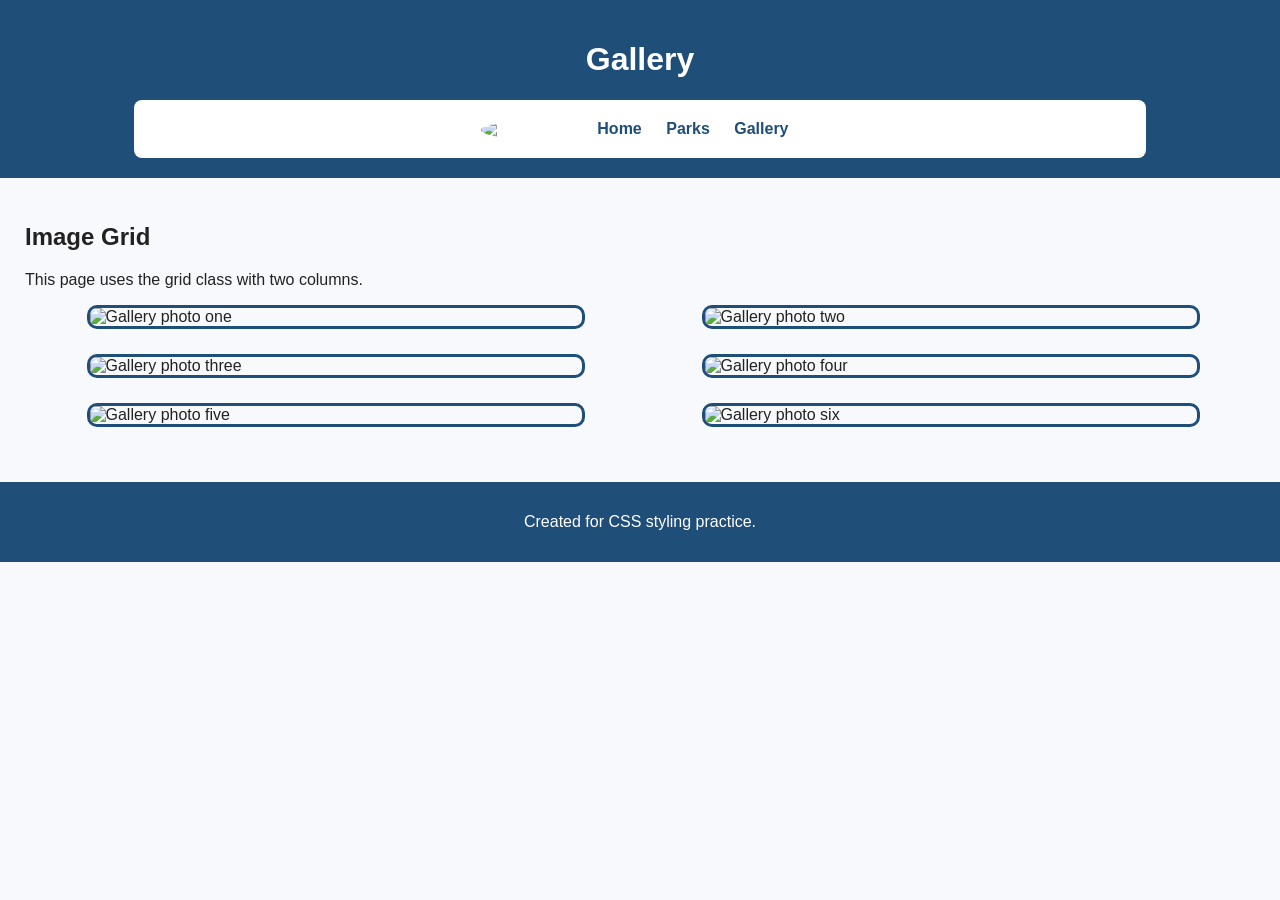
==== gallery.html @ 0762e409 "main" ====
<!DOCTYPE html>
<html lang="en">
<head>
  <meta charset="UTF-8">
  <meta name="viewport" content="width=device-width, initial-scale=1.0">
  <title>Gallery - CSS Assignment</title>
  <link rel="stylesheet" href="style.css">
</head>
<body>
  <a class="skip-link" href="#main">Skip to Main Content</a>

  <header>
    <h1>Gallery</h1>
    <nav>
      <img src="https://picsum.photos/100/100?random=13" alt="Gallery logo">
      <a href="index.html">Home</a>
      <a href="parks.html">Parks</a>
      <a href="gallery.html">Gallery</a>
    </nav>
  </header>

  <main id="main">
    <h2>Image Grid</h2>
    <p>This page uses the grid class with two columns.</p>

    <section class="grid">
      <img src="https://picsum.photos/400/260?random=14" alt="Gallery photo one">
      <img src="https://picsum.photos/400/260?random=15" alt="Gallery photo two">
      <img src="https://picsum.photos/400/260?random=16" alt="Gallery photo three">
      <img src="https://picsum.photos/400/260?random=17" alt="Gallery photo four">
      <img src="https://picsum.photos/400/260?random=18" alt="Gallery photo five">
      <img src="https://picsum.photos/400/260?random=19" alt="Gallery photo six">
    </section>
  </main>

  <footer>
    <p>Created for CSS styling practice.</p>
  </footer>
</body>
</html>
---- style.css ----
body {
  margin: 0;
  font-family: Arial, sans-serif;
  background-color: #f7f9fc;
  color: #222222;
}

.skip-link {
  position: absolute;
  left: -999px;
  top: 10px;
  background-color: #ffffff;
  color: #000000;
  padding: 10px;
  border: 2px solid #000000;
}

.skip-link:focus {
  left: 10px;
  z-index: 1000;
}

header {
  background-color: #1f4e79;
  color: #ffffff;
  padding: 20px;
  text-align: center;
}

nav {
  display: inline-block;
  width: 80%;
  background-color: #ffffff;
  padding: 10px;
  border-radius: 8px;
}

nav img {
  width: 10%;
  min-width: 45px;
  vertical-align: middle;
  border-radius: 50%;
}

nav a {
  display: inline-block;
  color: #1f4e79;
  font-weight: bold;
  margin: 10px;
  text-decoration: none;
}

nav a:hover,
nav a:focus {
  text-decoration: underline;
}

/* Existing li styling from Homework 1 is commented out.
li {
  display: inline;
  margin: 10px;
}
*/

main {
  padding: 25px;
}

.grid {
  display: grid;
  grid-template-columns: 40% 40%;
  justify-content: space-around;
  align-items: center;
  row-gap: 25px;
}

.grid img {
  width: 100%;
  border: 3px solid #1f4e79;
  border-radius: 10px;
}

.flex {
  display: flex;
  flex-wrap: wrap;
  justify-content: space-around;
  gap: 20px;
}

.flex img {
  width: 260px;
  border: 3px solid #1f4e79;
  border-radius: 10px;
}

footer {
  background-color: #1f4e79;
  color: #ffffff;
  text-align: center;
  padding: 15px;
  margin-top: 30px;
}
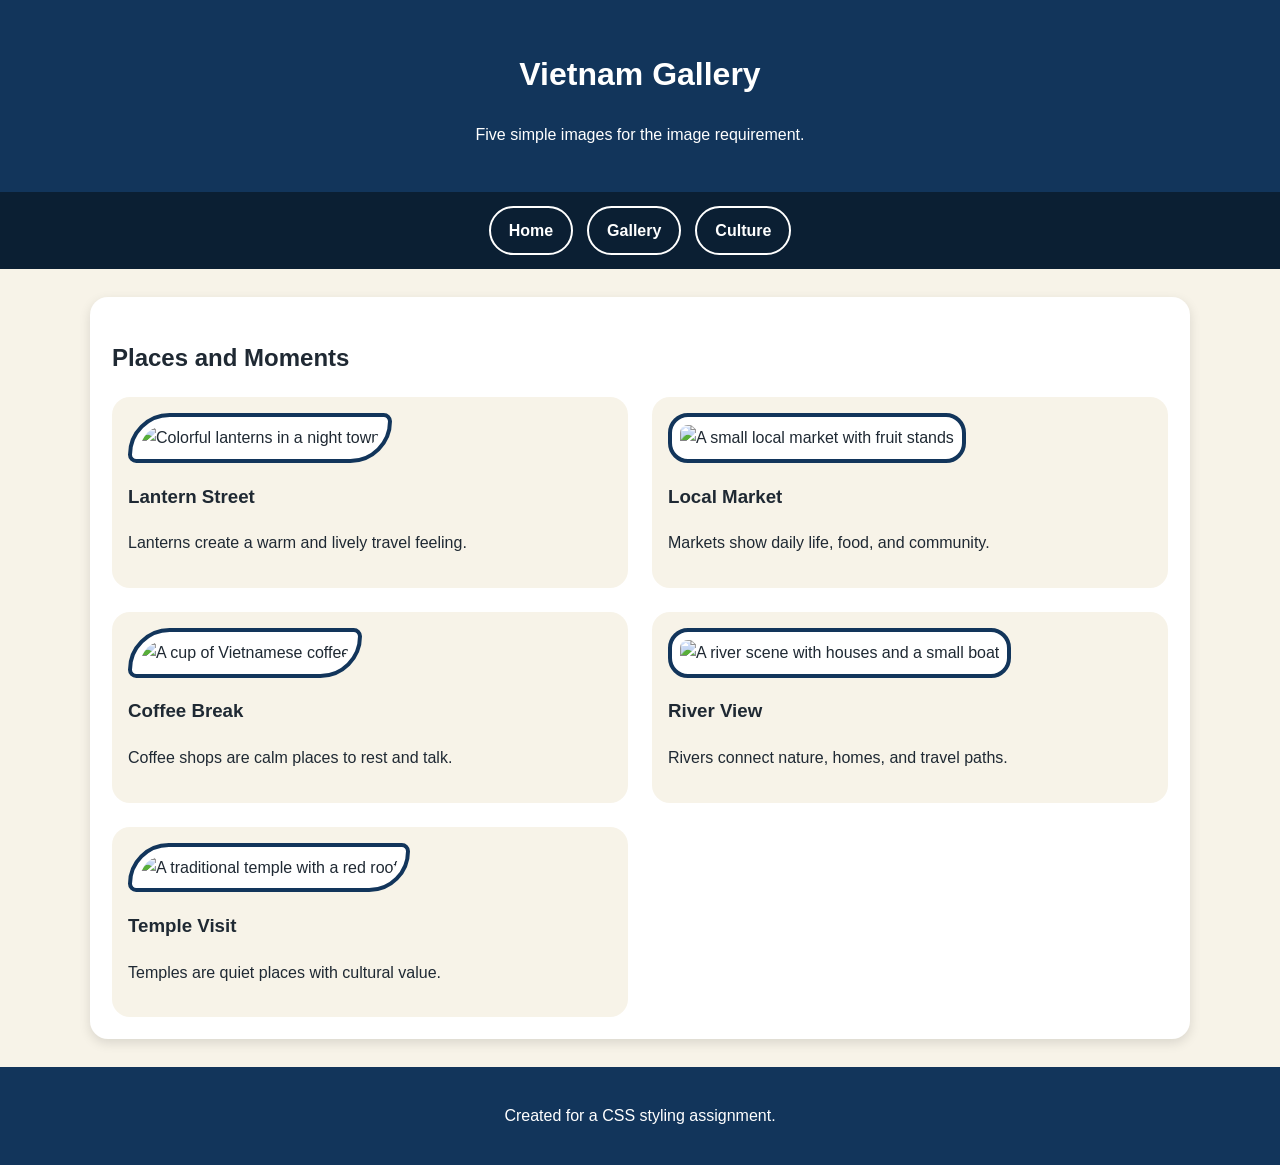
==== commit b5ddc9b9: "main1" ====
--- a/gallery.html
+++ b/gallery.html
@@ -3,38 +3,54 @@
 <head>
   <meta charset="UTF-8">
   <meta name="viewport" content="width=device-width, initial-scale=1.0">
-  <title>Gallery - CSS Assignment</title>
-  <link rel="stylesheet" href="style.css">
+  <title>Vietnam Gallery</title>
+  <link rel="stylesheet" href="styles.css">
 </head>
 <body>
-  <a class="skip-link" href="#main">Skip to Main Content</a>
-
+  <a class="skip-link" href="#main-content">Skip to Main Content</a>
   <header>
-    <h1>Gallery</h1>
-    <nav>
-      <img src="https://picsum.photos/100/100?random=13" alt="Gallery logo">
-      <a href="index.html">Home</a>
-      <a href="parks.html">Parks</a>
-      <a href="gallery.html">Gallery</a>
-    </nav>
+    <h1>Vietnam Gallery</h1>
+    <p>Five simple images for the image requirement.</p>
   </header>
-
-  <main id="main">
-    <h2>Image Grid</h2>
-    <p>This page uses the grid class with two columns.</p>
-
-    <section class="grid">
-      <img src="https://picsum.photos/400/260?random=14" alt="Gallery photo one">
-      <img src="https://picsum.photos/400/260?random=15" alt="Gallery photo two">
-      <img src="https://picsum.photos/400/260?random=16" alt="Gallery photo three">
-      <img src="https://picsum.photos/400/260?random=17" alt="Gallery photo four">
-      <img src="https://picsum.photos/400/260?random=18" alt="Gallery photo five">
-      <img src="https://picsum.photos/400/260?random=19" alt="Gallery photo six">
+  <nav aria-label="Main navigation">
+    <a href="index.html">Home</a>
+    <a href="gallery.html">Gallery</a>
+    <a href="culture.html">Culture</a>
+  </nav>
+  <main id="main-content">
+    <section>
+      <h2>Places and Moments</h2>
+      <div class="grid-gallery">
+        <article>
+          <img src="images/lanterns.svg" alt="Colorful lanterns in a night town">
+          <h3>Lantern Street</h3>
+          <p>Lanterns create a warm and lively travel feeling.</p>
+        </article>
+        <article>
+          <img src="images/market.svg" alt="A small local market with fruit stands">
+          <h3>Local Market</h3>
+          <p>Markets show daily life, food, and community.</p>
+        </article>
+        <article>
+          <img src="images/coffee.svg" alt="A cup of Vietnamese coffee">
+          <h3>Coffee Break</h3>
+          <p>Coffee shops are calm places to rest and talk.</p>
+        </article>
+        <article>
+          <img src="images/river.svg" alt="A river scene with houses and a small boat">
+          <h3>River View</h3>
+          <p>Rivers connect nature, homes, and travel paths.</p>
+        </article>
+        <article>
+          <img src="images/temple.svg" alt="A traditional temple with a red roof">
+          <h3>Temple Visit</h3>
+          <p>Temples are quiet places with cultural value.</p>
+        </article>
+      </div>
     </section>
   </main>
-
   <footer>
-    <p>Created for CSS styling practice.</p>
+    <p>Created for a CSS styling assignment.</p>
   </footer>
 </body>
 </html>
--- a/styles.css
+++ b/styles.css
@@ -0,0 +1,156 @@
+* {
+  box-sizing: border-box;
+}
+
+body {
+  margin: 0;
+  font-family: Arial, Helvetica, sans-serif;
+  line-height: 1.6;
+  color: #1f2933;
+  background: #f7f3e8;
+}
+
+.skip-link {
+  position: absolute;
+  left: -999px;
+  top: 10px;
+  background: #111827;
+  color: #ffffff;
+  padding: 10px 14px;
+  border-radius: 8px;
+  z-index: 1000;
+}
+
+.skip-link:focus {
+  left: 12px;
+}
+
+header {
+  background: #12355b;
+  color: #ffffff;
+  padding: 28px 20px;
+  text-align: center;
+}
+
+nav {
+  display: flex;
+  flex-wrap: wrap;
+  justify-content: center;
+  gap: 14px;
+  background: #0b1f33;
+  padding: 14px;
+}
+
+nav a {
+  color: #ffffff;
+  text-decoration: none;
+  font-weight: bold;
+  padding: 10px 18px;
+  border-radius: 999px;
+  border: 2px solid #ffffff;
+  transition: background-color 0.3s, color 0.3s, transform 0.3s;
+}
+
+nav a:hover,
+nav a:focus {
+  background: #ffd166;
+  color: #0b1f33;
+  transform: translateY(-3px);
+}
+
+main {
+  width: 92%;
+  max-width: 1100px;
+  margin: 28px auto;
+}
+
+section,
+.card {
+  background: #ffffff;
+  padding: 22px;
+  margin-bottom: 22px;
+  border-radius: 18px;
+  box-shadow: 0 4px 12px rgba(0, 0, 0, 0.12);
+}
+
+img {
+  width: 100%;
+  border: 4px solid #12355b;
+  padding: 8px;
+  border-radius: 20px;
+  background: #ffffff;
+}
+
+.hero {
+  display: grid;
+  grid-template-columns: 1fr 1fr;
+  gap: 24px;
+  align-items: center;
+}
+
+.grid-gallery {
+  display: grid;
+  grid-template-columns: repeat(2, 1fr);
+  gap: 24px;
+  justify-content: center;
+  align-items: start;
+}
+
+.grid-gallery article {
+  background: #f7f3e8;
+  padding: 16px;
+  border-radius: 18px;
+}
+
+.flex-list {
+  display: flex;
+  flex-wrap: wrap;
+  justify-content: space-around;
+  gap: 20px;
+}
+
+.flex-list article {
+  flex-basis: 300px;
+  background: #f7f3e8;
+  padding: 18px;
+  border-radius: 18px;
+  border: 2px solid #d4a373;
+}
+
+.flex-list article:nth-child(even) {
+  border-radius: 42px 12px;
+  background: #fff8dc;
+}
+
+.grid-gallery article:nth-child(odd) img {
+  border-radius: 50px 10px;
+}
+
+.button-link {
+  display: inline-block;
+  background: #12355b;
+  color: #ffffff;
+  padding: 10px 16px;
+  border-radius: 10px;
+  text-decoration: none;
+  font-weight: bold;
+}
+
+.button-link:hover,
+.button-link:focus {
+  background: #bc6c25;
+}
+
+footer {
+  text-align: center;
+  background: #12355b;
+  color: #ffffff;
+  padding: 20px;
+}
+
+@media (max-width: 720px) {
+  .hero,
+  .grid-gallery {
+    grid-template-columns: 1fr;
+  }
+}
